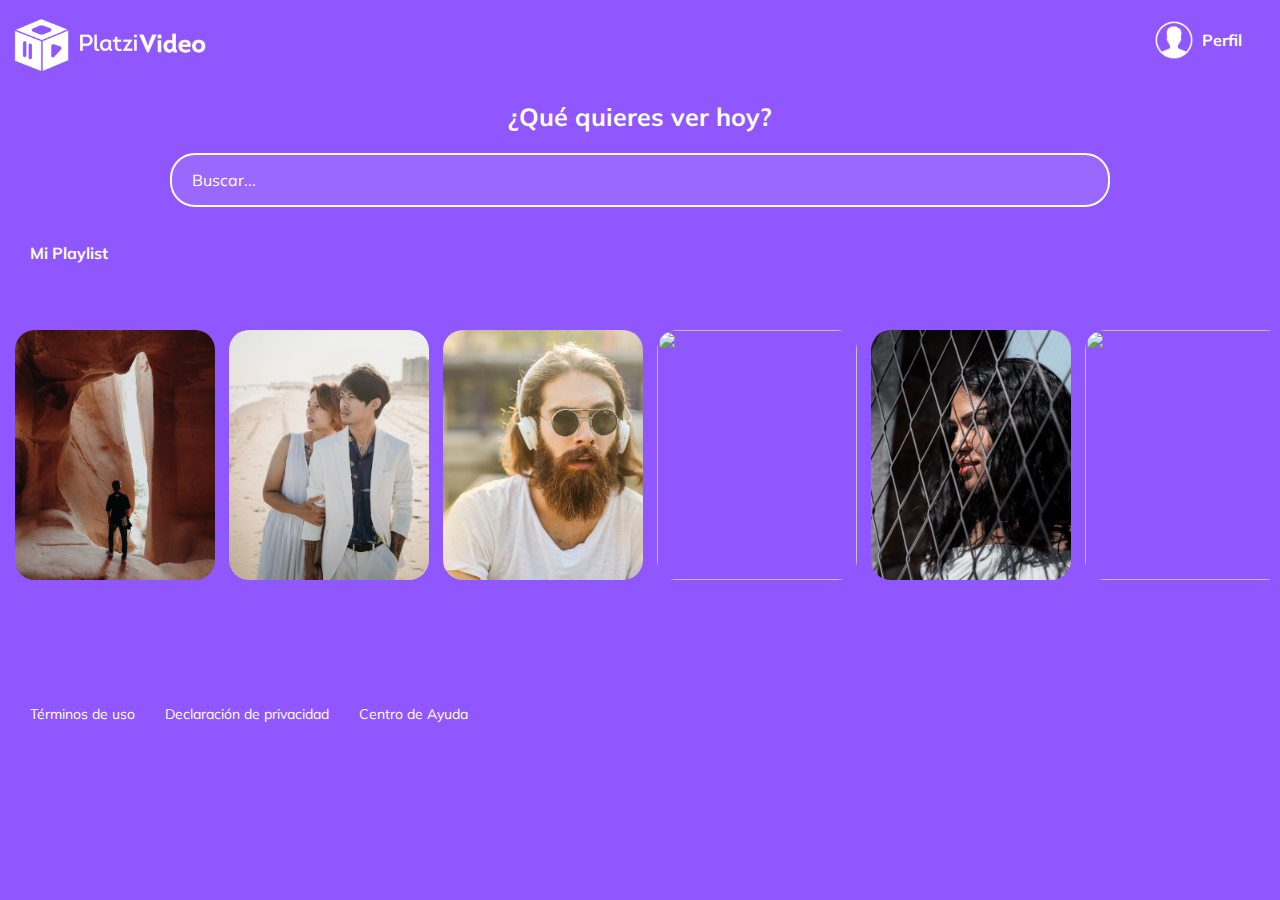
==== pages/principal.html @ 79c79e66 "refactoring web site" ====
<!DOCTYPE html>
<html lang="en">
<head>
    <meta charset="UTF-8">
    <meta name="viewport" content="width=device-width, initial-scale=1.0">
    <link rel="preconnect" href="https://fonts.gstatic.com">
    <link href="https://fonts.googleapis.com/css2?family=Mulish:wght@200&display=swap" rel="stylesheet">
    <link rel="stylesheet" href="../css/styles.css">
    <title>Principal</title>
</head>
<body>
    <header class="header">

        <img tabindex="0" class="header__img" src="../icons/logo-platzi-video-BW2.png" alt="logo">
        
        <div class="header__menu">
            <div class="header__menu--profile">
                <img src="../icons/user-icon.png" alt="user">
                <p>Perfil</p>
            </div>
            <ul>
                <li><a href="../index.html">Cuenta</a></li>
                <li><a href="not-found.html">Cerrar Sesión</a></li>
            </ul>
        </div>

    </header>

    <section class="main">
        <h2 class="main__title">¿Qué quieres ver hoy?</h2>
        <input class="main__input" type="text" placeholder="Buscar...">
    </section>

    <h2 class="categories__title">Mi Playlist</h2>

    <section class="carousel">
        <div class="carousel__container">
            <div class="carousel-item">
                <img class="carousel-item__img" src="../images/image1.jpg" alt="">
                <div class="carousel-item__details">
                    <div>
                        <img class="icons" src="../icons/icons8-play-64.png" alt="play">
                        <img class="icons" src="../icons/icons8-plus-64.png" alt="plus">
                    </div>
                        <p class="carousel-item__details--title">Titulo descriptivo</p>
                        <p class="carousel-item__details--subtitle">2019 16+ 114min</p>
                
                </div>
            </div>
            <div class="carousel-item">
                <img class="carousel-item__img" src="../images/image2.jpg" alt="">
                <div class="carousel-item__details">
                    <img class="icons" src="../icons/icons8-play-64.png" alt="play">
                    <img class="icons" src="../icons/icons8-plus-64.png" alt="plus">
                </div>
                <p class="carousel-item__details--title">Titulo descriptivo</p>
                <p class="carousel-item__details--subtitle">2019 16+ 114min</p>
            </div>
            <div class="carousel-item">
                <img class="carousel-item__img" src="../images/image3.jpg" alt="">
                <div class="carousel-item__details">
                    <img class="icons" src="../icons/icons8-play-64.png" alt="play">
                    <img class="icons" src="../icons/icons8-plus-64.png" alt="plus">
                </div>
                <p class="carousel-item__details--title">Titulo descriptivo</p>
                <p class="carousel-item__details--subtitle">2019 16+ 114min</p>
            </div>
            <div class="carousel-item">
                <img class="carousel-item__img" src="../images/image4.jpg" alt="">
                <div class="carousel-item__details">
                    <img class="icons" src="../icons/icons8-play-64.png" alt="play">
                    <img class="icons" src="../icons/icons8-plus-64.png" alt="plus">
                </div>
                <p class="carousel-item__details--title">Titulo descriptivo</p>
                <p class="carousel-item__details--subtitle">2019 16+ 114min</p>
            </div>
            <div class="carousel-item">
                <img class="carousel-item__img" src="../images/image5.jpg" alt="">
                <div class="carousel-item__details">
                    <img class="icons" src="../icons/icons8-play-64.png" alt="play">
                    <img class="icons" src="../icons/icons8-plus-64.png" alt="plus">
                </div>
                <p class="carousel-item__details--title">Titulo descriptivo</p>
                <p class="carousel-item__details--subtitle">2019 16+ 114min</p>
            </div>
            <div class="carousel-item">
                <img class="carousel-item__img" src="../images/image6.jpg" alt="">
                <div class="carousel-item__details">
                    <img class="icons" src="../icons/icons8-play-64.png" alt="play">
                    <img class="icons" src="../icons/icons8-plus-64.png" alt="plus">
                </div>
                <p class="carousel-item__details--title">Titulo descriptivo</p>
                <p class="carousel-item__details--subtitle">2019 16+ 114min</p>
            </div>
            <div class="carousel-item">
                <img class="carousel-item__img" src="../images/image7.jpg" alt="">
                <div class="carousel-item__details">
                    <img class="icons" src="../icons/icons8-play-64.png" alt="play">
                    <img class="icons" src="../icons/icons8-plus-64.png" alt="plus">
                </div>
                <p class="carousel-item__details--title">Titulo descriptivo</p>
                <p class="carousel-item__details--subtitle">2019 16+ 114min</p>
            </div>
            <div class="carousel-item">
                <img class="carousel-item__img" src="../images/image8.jpg" alt="">
                <div class="carousel-item__details">
                    <img class="icons" src="../icons/icons8-play-64.png" alt="play">
                    <img class="icons" src="../icons/icons8-plus-64.png" alt="plus">
                </div>
                <p class="carousel-item__details--title">Titulo descriptivo</p>
                <p class="carousel-item__details--subtitle">2019 16+ 114min</p>
            </div>
        </div>
    </section>

    <footer class="footer">
        <a href="/">Términos de uso</a>
        <a href="/">Declaración de privacidad</a>
        <a href="/">Centro de Ayuda</a>
    </footer>

</body>
</html>
---- css/styles.css ----
body{
    margin: 0px;
    background-color: #8F57FD;
    font-family: 'Mulish', sans-serif;
}
.header{
    background-color: #8F57FD;
    width: 100%;
    height: 80px;
    display: flex;
    justify-content: space-between;
    align-items: center;
}
.header__img{
    width: 200px;
    margin-top: 10px;
    margin-left: 10px;
}
.header__menu{
    margin-right: 30px;
}

.header__menu--profile{
    margin-right: 8px;
    color: white;
    font-weight: bold;
    display: flex;
    align-items: center;
}
.header__menu--profile img{
    margin-right: 0px;
    width: 40px;
    height: 40px;
    margin-right: 8px;
}
.header__menu--profile p{
    margin: 0px;
}
.header__menu ul{
    display: none;
    list-style: none;
    padding: 0px;
    position: absolute;
    width: 100px;
    text-align: right;
    margin: 0px 0px 0px -12px;
}
.header__menu li{
    margin: 10px 0px;
}
.header__menu li a{
    color: white;
    text-decoration: none;
    font-weight: bold;
}
.header__menu li a:hover{
    text-decoration: overline;
}
.header__menu:hover ul, ul:hover{
    display: block;
}

.main{
    height: 150px;
    display: flex;
    flex-direction: column;
    align-items:  center;
    
}
.main__title{
    color: white;
    font-size: 25px;
    
}

.categories__title{
    color: white;
    font-size: 16px;
    position: absolute;
    padding-left: 30px;
    width: 100%;
}
.main__input{
    background-color: rgba(255, 255, 255, 0.1);
    border: 2px solid white;
    border-radius: 25px;
    color: white;
    font-family: 'Mulish', sans-serif;
    font-size: 16px;
    height: 50px;
    width: 70%;
    padding: 0px 20px;
    outline: none;
}

::placeholder{
    color:white;
}


/*=========================*/

body{
    margin: 0px;
}
.carousel{
    width: 100%;
    overflow: auto;
    padding: 30px 15px 0px 15px;
    position: relative;/*todos los elementos hijo se van a posicionar con relacion a este*/
}
.carousel::-webkit-scrollbar{
    background-color: #5eaaa8;
    height: 10px;
    padding-top: 10px;
}
.carousel::-webkit-scrollbar-thumb{
    background-color: rgba(255, 255, 255, 0.1);
    border: 20px solid #a3d2ca;
    border-radius: 10px;
}

.carousel__container{
    white-space: nowrap;/*para q los elementos no se vallan abajo*/
    margin: 70px 0px 70px 0px;
    padding-bottom: 10px;
    
}
.carousel-item{
    width: 200px;
    height: 250px;
    border-radius: 20px;
    overflow: hidden;
    margin-right: 10px;
    display: inline-block;
    cursor: pointer;
    transition: 450ms all;
    transform-origin: center left;
    position: relative;
}
.carousel-item:hover ~ .carousel-item{
    transform: translate3d(60px, 0, 0);/*para q se traslade 100px*/
}
.carousel__container:hover .carousel-item{
    opacity: 0.3;
}
.carousel__container:hover .carousel-item:hover{
    transform: scale(1.3);/*indicamos que tan grande se haran nuestras cartas*/
    opacity: 1;
}
.carousel-item__img{
    width: 200px;
    height: 250px;
    object-fit: cover;/*para mantener las propiedades de la imagen original*/
}
.carousel-item__details{
    background: linear-gradient(to top, rgba(0, 0, 0, 0.9) 0%, rgba(0, 0, 0, 0) 100%);
    font-size: 10px;
    opacity: 0;
    transition: 450ms opacity;
    padding: 10px;
    position: absolute;
    top:150px;
    right: 0;
    bottom: 0;
    left: 0;
    color: white;
}
.icons{
    width: 25px;
    background-color: rgba(0, 0, 0, 0.5);
    border-radius: 30px;
}
.carousel-item__details--title{
    margin: 0;
}
.carousel-item__details--subtitle{
    margin: 0;
}
/*======================*/

.footer{
    display: flex;
    align-items: center;
    height: 100px;
    width: 100%;
}
.footer a{
    color: white;
    cursor: pointer;
    font-size: 14px;
    padding-left: 30px;
    text-decoration: none;
}
.footer a:hover{
    text-decoration: underline;
}
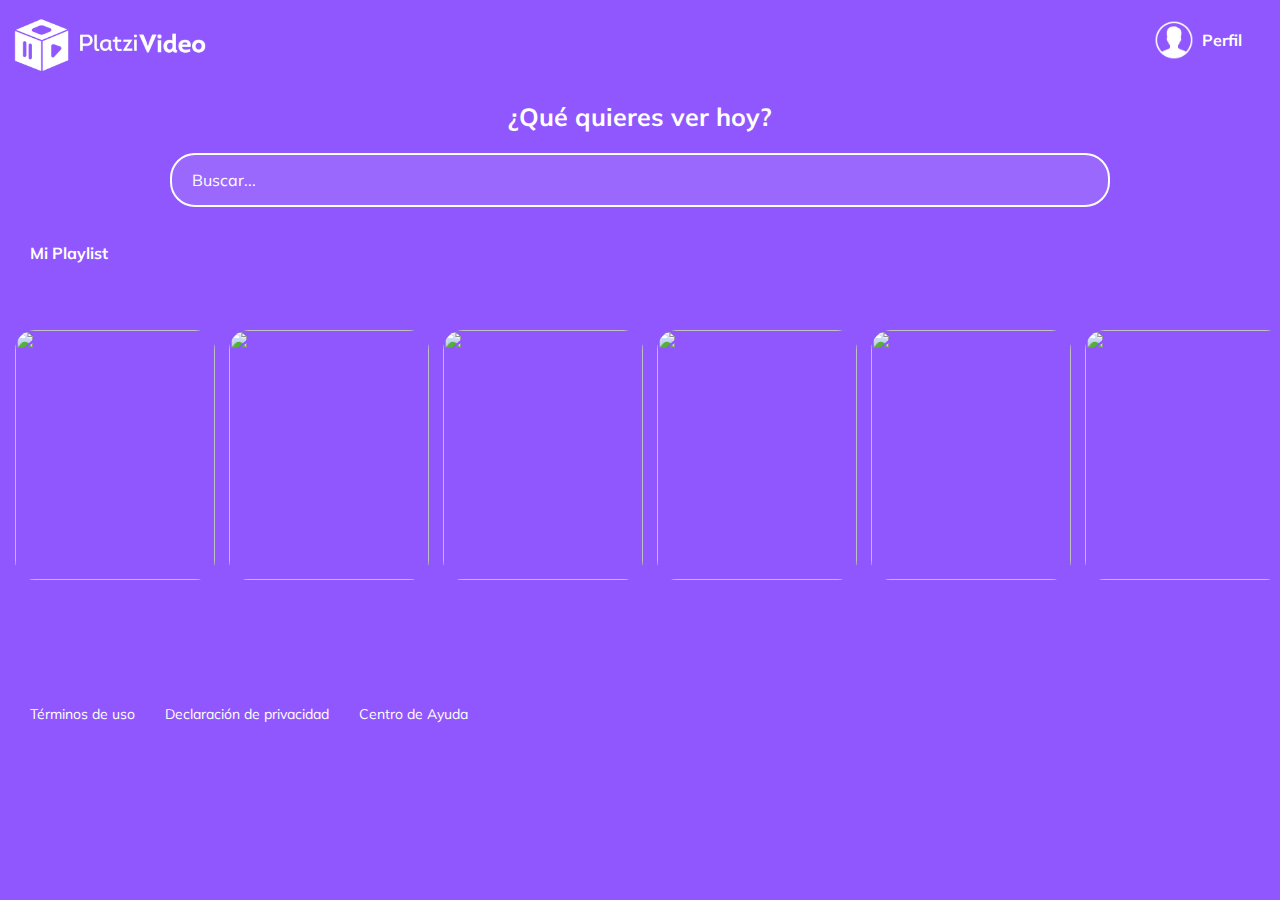
==== commit 78bc992d: "Errores resueltos" ====
--- a/pages/principal.html
+++ b/pages/principal.html
@@ -36,7 +36,7 @@
     <section class="carousel">
         <div class="carousel__container">
             <div class="carousel-item">
-                <img class="carousel-item__img" src="../images/image1.jpg" alt="">
+                <img class="carousel-item__img" src="https://res.cloudinary.com/dfqwtthyw/image/upload/v1620941967/platzi-video/w9sc3rp2sx6pprglorfa.jpg" alt="">
                 <div class="carousel-item__details">
                     <div>
                         <img class="icons" src="../icons/icons8-play-64.png" alt="play">
@@ -48,7 +48,7 @@
                 </div>
             </div>
             <div class="carousel-item">
-                <img class="carousel-item__img" src="../images/image2.jpg" alt="">
+                <img class="carousel-item__img" src="https://res.cloudinary.com/dfqwtthyw/image/upload/v1620941967/platzi-video/otqqyi7pim9vrexecw3a.jpg" alt="">
                 <div class="carousel-item__details">
                     <img class="icons" src="../icons/icons8-play-64.png" alt="play">
                     <img class="icons" src="../icons/icons8-plus-64.png" alt="plus">
@@ -57,7 +57,7 @@
                 <p class="carousel-item__details--subtitle">2019 16+ 114min</p>
             </div>
             <div class="carousel-item">
-                <img class="carousel-item__img" src="../images/image3.jpg" alt="">
+                <img class="carousel-item__img" src="https://res.cloudinary.com/dfqwtthyw/image/upload/v1620941965/platzi-video/wtjnardkmbbc9vsycfus.jpg" alt="">
                 <div class="carousel-item__details">
                     <img class="icons" src="../icons/icons8-play-64.png" alt="play">
                     <img class="icons" src="../icons/icons8-plus-64.png" alt="plus">
@@ -66,7 +66,7 @@
                 <p class="carousel-item__details--subtitle">2019 16+ 114min</p>
             </div>
             <div class="carousel-item">
-                <img class="carousel-item__img" src="../images/image4.jpg" alt="">
+                <img class="carousel-item__img" src="https://res.cloudinary.com/dfqwtthyw/image/upload/v1620941959/platzi-video/uosv8zpyywumfr1hxgto.jpg" alt="">
                 <div class="carousel-item__details">
                     <img class="icons" src="../icons/icons8-play-64.png" alt="play">
                     <img class="icons" src="../icons/icons8-plus-64.png" alt="plus">
@@ -75,7 +75,7 @@
                 <p class="carousel-item__details--subtitle">2019 16+ 114min</p>
             </div>
             <div class="carousel-item">
-                <img class="carousel-item__img" src="../images/image5.jpg" alt="">
+                <img class="carousel-item__img" src="https://res.cloudinary.com/dfqwtthyw/image/upload/v1620941946/platzi-video/od5gpt75f4qwl2iad6qv.jpg" alt="">
                 <div class="carousel-item__details">
                     <img class="icons" src="../icons/icons8-play-64.png" alt="play">
                     <img class="icons" src="../icons/icons8-plus-64.png" alt="plus">
@@ -84,7 +84,7 @@
                 <p class="carousel-item__details--subtitle">2019 16+ 114min</p>
             </div>
             <div class="carousel-item">
-                <img class="carousel-item__img" src="../images/image6.jpg" alt="">
+                <img class="carousel-item__img" src="https://res.cloudinary.com/dfqwtthyw/image/upload/v1620941929/platzi-video/d1zvtm4zs1tmlqnlhega.jpg" alt="">
                 <div class="carousel-item__details">
                     <img class="icons" src="../icons/icons8-play-64.png" alt="play">
                     <img class="icons" src="../icons/icons8-plus-64.png" alt="plus">
@@ -93,7 +93,7 @@
                 <p class="carousel-item__details--subtitle">2019 16+ 114min</p>
             </div>
             <div class="carousel-item">
-                <img class="carousel-item__img" src="../images/image7.jpg" alt="">
+                <img class="carousel-item__img" src="https://res.cloudinary.com/dfqwtthyw/image/upload/v1620941926/platzi-video/nohsqxfjrtjabkiat5ow.jpg" alt="">
                 <div class="carousel-item__details">
                     <img class="icons" src="../icons/icons8-play-64.png" alt="play">
                     <img class="icons" src="../icons/icons8-plus-64.png" alt="plus">
@@ -102,7 +102,7 @@
                 <p class="carousel-item__details--subtitle">2019 16+ 114min</p>
             </div>
             <div class="carousel-item">
-                <img class="carousel-item__img" src="../images/image8.jpg" alt="">
+                <img class="carousel-item__img" src="https://res.cloudinary.com/dfqwtthyw/image/upload/v1620941919/platzi-video/o5c1zg0a55v4ri6kqw5y.jpg" alt="">
                 <div class="carousel-item__details">
                     <img class="icons" src="../icons/icons8-play-64.png" alt="play">
                     <img class="icons" src="../icons/icons8-plus-64.png" alt="plus">
